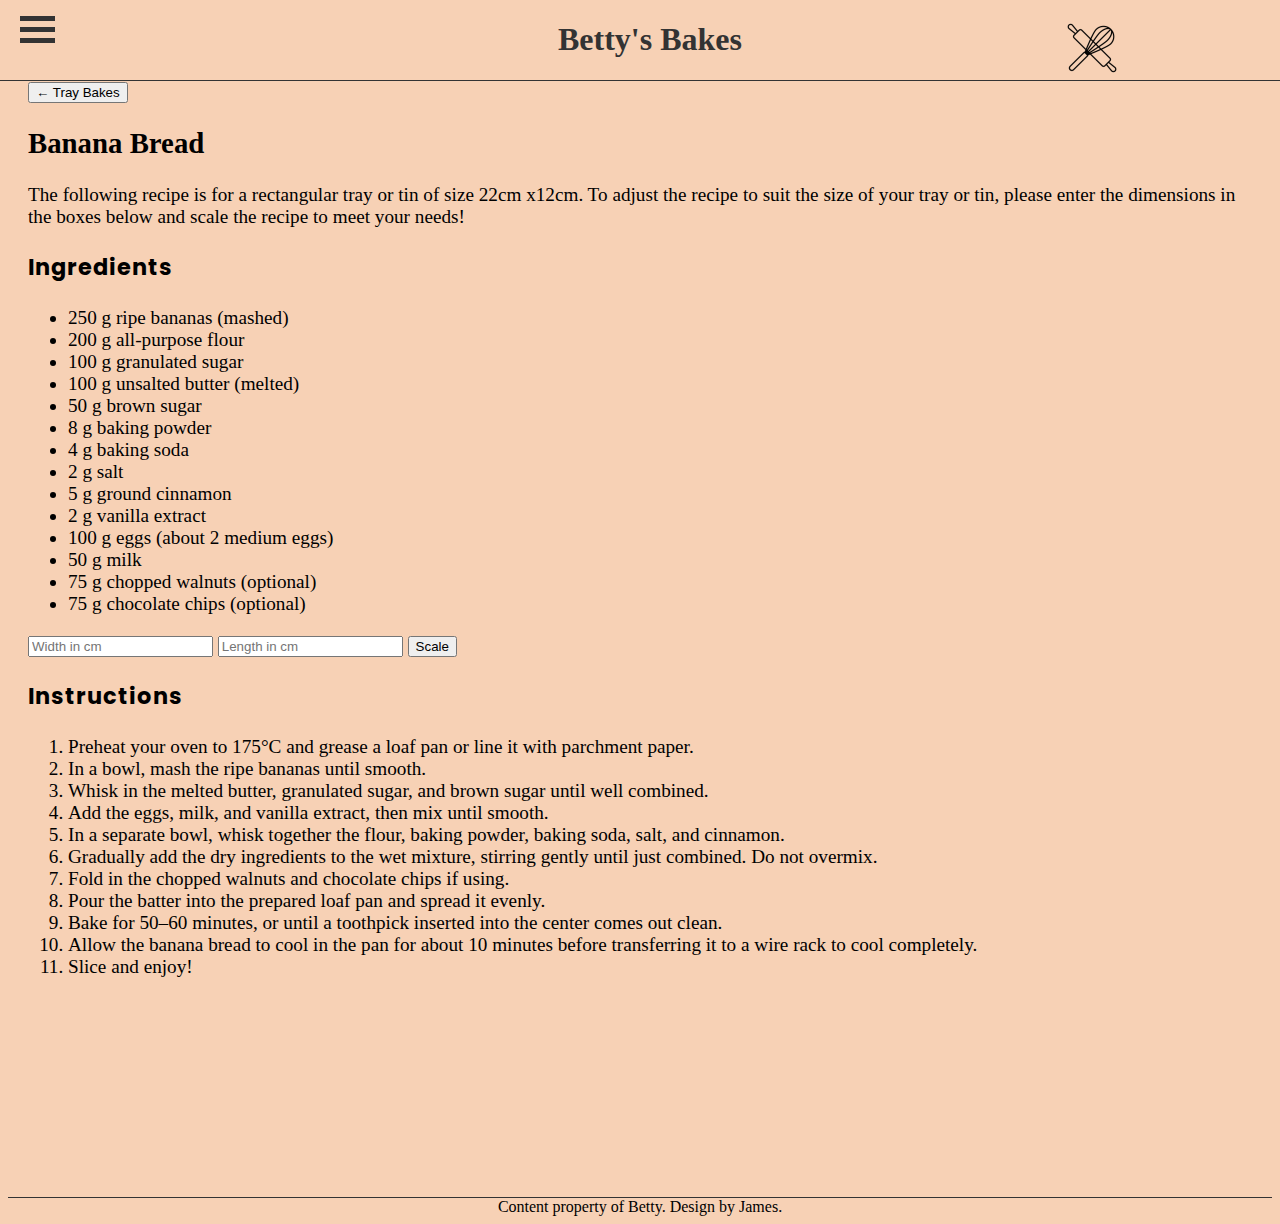
==== banana.html @ fe417059 "added content for recipe and linked a new JS file for scaling the recipe" ====
<!DOCTYPE html>
<html lang="en">
<head>
    <meta charset="UTF-8">
    <meta name="viewport" content="width=device-width, initial-scale=1.0">
    <title>Banana Bread</title>
    <link href="./style.css" rel="stylesheet">
    <link href="https://fonts.googleapis.com/css2?family=Poppins:wght@400;700&display=swap" rel="stylesheet">

</head>
<body>
    <div id="wrapper">
        <header>
            <div id="hamburger-icon" onclick="myFunction(this)">
                <div class="bar1"></div>
                <div class="bar2"></div>
                <div class="bar3"></div>
            </div>
            <div id="header-content">
                <h1>
                    Betty's Bakes
                </h1>
            </div>
            <div id="header-logo">
                <img src="./Images/Logos/header-logo.png">
            </div>
        </header>
        <nav>
            <a href="index.html#home">Home</a>
            <a href="index.html#breads">Breads</a>
            <a href="index.html#tray-bakes">Tray Bakes</a>
            <a href="index.html#quick-recipes">Quick Recipes</a>
            <a href="index.html#about">About</a>
        </nav>
        <main>
            <a href="index.html#tray-bakes"><button class="back-to-traybakes">&larr; Tray Bakes</button></a>
            <h2>Banana Bread</h2>
            <p>The following recipe is for a rectangular tray or tin of size 22cm x12cm. To adjust the recipe to suit 
                the size of your tray or tin, please enter the dimensions in the boxes below and scale the recipe to meet
                your needs!
            </p>
            <div class="scalable-container">
                <div class="scalable-recipe">
                    <h3>Ingredients</h3>
                    <ul>
                        <li><span class="amount">250</span> <span class="unit">g</span> ripe bananas (mashed)</li>
                        <li><span class="amount">200</span> <span class="unit">g</span> all-purpose flour</li>
                        <li><span class="amount">100</span> <span class="unit">g</span> granulated sugar</li>
                        <li><span class="amount">100</span> <span class="unit">g</span> unsalted butter (melted)</li>
                        <li><span class="amount">50</span> <span class="unit">g</span> brown sugar</li>
                        <li><span class="amount">8</span> <span class="unit">g</span> baking powder</li>
                        <li><span class="amount">4</span> <span class="unit">g</span> baking soda</li>
                        <li><span class="amount">2</span> <span class="unit">g</span> salt</li>
                        <li><span class="amount">5</span> <span class="unit">g</span> ground cinnamon</li>
                        <li><span class="amount">2</span> <span class="unit">g</span> vanilla extract</li>
                        <li><span class="amount">100</span> <span class="unit">g</span> eggs (about 2 medium eggs)</li>
                        <li><span class="amount">50</span> <span class="unit">g</span> milk</li>
                        <li><span class="amount">75</span> <span class="unit">g</span> chopped walnuts (optional)</li>
                        <li><span class="amount">75</span> <span class="unit">g</span> chocolate chips (optional)</li>
                    </ul>
                    <input id="width-input" type="text" placeholder="Width in cm"></input>
                    <input id="length-input" type="text" placeholder="Length in cm"></input>
                    <button id="scale-button">Scale</button>
                    <script src="./scale.js"></script>
                </div>
                <div class="scalable-recipe">
                    <h3>Instructions</h3>
                    <ol>
                        <li>Preheat your oven to 175°C and grease a loaf pan or line it with parchment paper.</li>
                        <li>In a bowl, mash the ripe bananas until smooth.</li>
                        <li>Whisk in the melted butter, granulated sugar, and brown sugar until well combined.</li>
                        <li>Add the eggs, milk, and vanilla extract, then mix until smooth.</li>
                        <li>In a separate bowl, whisk together the flour, baking powder, baking soda, salt, and cinnamon.</li>
                        <li>Gradually add the dry ingredients to the wet mixture, stirring gently until just combined. Do not overmix.</li>
                        <li>Fold in the chopped walnuts and chocolate chips if using.</li>
                        <li>Pour the batter into the prepared loaf pan and spread it evenly.</li>
                        <li>Bake for 50–60 minutes, or until a toothpick inserted into the center comes out clean.</li>
                        <li>Allow the banana bread to cool in the pan for about 10 minutes before transferring it to a wire rack to cool completely.</li>
                        <li>Slice and enjoy!</li>
                    </ol>
                </div>
            </div>
        </main>
        <footer>
            Content property of Betty. Design by James.
        </footer>
    </div>
    <script src="./script.js"></script>
</body>
</html>
---- style.css ----
html{
    scroll-behavior: smooth;
    scroll-padding-top: 100px;
    scroll-padding-left: 258px;
}
body{
    background-color: #F7D1B5;
}
header{
    border-bottom: 1px solid #333333;
    background-color: #F7D1B5;
    position:fixed;
    top:0;
    left:0;
    display:flex;
    height:80px;
    width:100%;
    z-index: 1;
}
#header-logo{
    font-size: 1rem;
    text-align: center;
    flex: 3;
    margin-top: 20px;
}
#header-content{
    color: #333333;
    text-align: center;
    flex: 4;
}
#hamburger-icon {
    padding-top: 10px;
    margin-left:20px;
    color: #333333;
    font-size: 3rem;
    cursor: pointer;
    display: inline-block;
    flex: 3;
    transition: transform 0.4s ease;
}
.bar1, .bar2, .bar3 {
    width: 35px;
    height: 5px;
    background-color: #333;
    margin: 6px 0;
    transition: 0.4s;
}
.change .bar1 {
    transform: translate(0, 11px) rotate(-45deg);
}
.change .bar2 {
    opacity: 0;
}
.change .bar3 {
    transform: translate(0, -11px) rotate(45deg);
}
#nav-button{
    color: #333333;
    font-size: 3rem;
    text-align: center;
    flex: 3;
}
nav{ 
    width: 180px;
    height: 100%;
    position: fixed;
    top: 0px;
    left: -230px;
    border-right: 1px solid #333333;
    background-color: #F7D1B5;
    text-align: left;
    display: flex;
    flex-direction: column;
    padding: 20px;
    transition: transform 0.4s ease;
    z-index: 100;
}
nav a{
    color:#333333;
    text-decoration: none;
    font-size: 1rem;
    padding-bottom: 1rem;
}
nav a:hover {
    color: white;
}
section{
    margin-bottom: 200px;
}
main{
    margin-top: 80px;
    padding-top: 0;
    margin-bottom: 200px;
    transition: margin-left 0.4s ease;
    padding-left: 20px;
    padding-right: 20px;
    width: calc(100vw - 68px);
    max-width: 100vw;
    overflow-x: hidden;
    font-size: 1.2rem;

}
footer{
    border-top: 1px solid #333333;
    text-align: center;
    width: 100%;
    font-size: 1rem;;
}
.nav-open {
    transform: translateX(230px);
}
main.nav-open-main {
    margin-left: 220px;
}
#hamburger-icon.nav-open-icon {
    transform: translateX(230px);
}
.bread-photo, .tray-photo{
    width: 100%;
    height:auto;
    border-radius: 10px;
    box-shadow: 0px 4px 8px rgba(0, 0, 0, 0.1);
}
#bread-container{
    display:flex;
    flex-direction: row;
    flex-wrap: wrap;
    justify-content: space-around;
}
.bread-recipe, .tray-recipe{
    max-width: 366px;
    background-color: #ffffff;
    margin: 20px 8px 8px;
    padding: 15px;
    text-align: center;
    border-radius: 12px;
    transition: transform 0.3s ease-in-out;
    
}
.bread-recipe, .tray-recipe h3{ 
    font-family: 'Poppins', sans-serif;
    color: #333333;
    font-size: 1.5rem;
    letter-spacing: 1px;
}
.bread-recipe:hover, .tray-recipe:hover{
    transform: scale(1.05);
}
.bread-photo:hover{
    box-shadow: 0px 8px 16px rgba(0, 0, 0, 0.2);
}
#recipeDetails {
    background-color: #ffffff;
    border-radius: 12px;
    padding: 15px;
    width: auto;
    max-width: 600px;
    margin: auto;
    font-size: 1rem;
}
#recipeDetails h2, h3{
    font-family: 'Poppins', sans-serif;
    letter-spacing: 1px;
}
#go-back{
    font-size: 1.5rem;
    padding: 5px;
    margin: 10px auto 0;
    border-radius: 5px;;
}
#go-back:hover{
    background-color: #9dd595;
    cursor: pointer;
}
#tray-container{
    display: grid;
    grid-template-columns: repeat(auto-fit, minmax(250px, 1fr));
    justify-items: center;
}
main a{
    text-decoration: none;
}
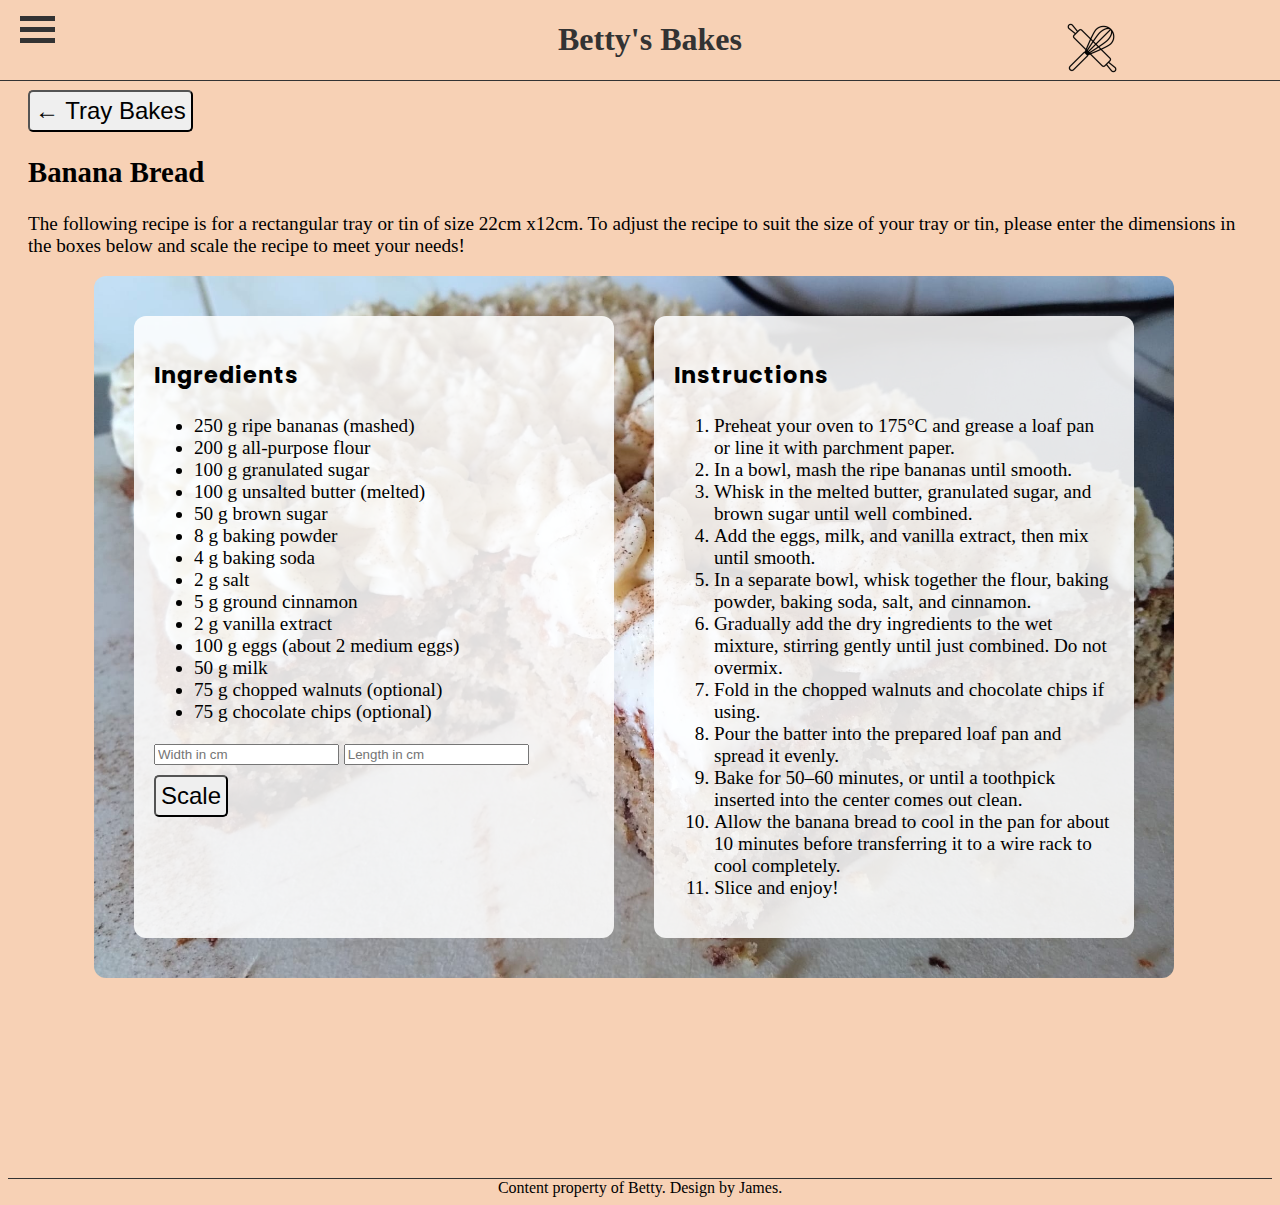
==== commit d99c9e2a: "changed script source as script.js was casuing a console error" ====
--- a/banana.html
+++ b/banana.html
@@ -61,7 +61,6 @@
                     <input id="width-input" type="text" placeholder="Width in cm"></input>
                     <input id="length-input" type="text" placeholder="Length in cm"></input>
                     <button id="scale-button">Scale</button>
-                    <script src="./scale.js"></script>
                 </div>
                 <div class="scalable-recipe">
                     <h3>Instructions</h3>
@@ -85,6 +84,6 @@
             Content property of Betty. Design by James.
         </footer>
     </div>
-    <script src="./script.js"></script>
+    <script src="./scale.js"></script>
 </body>
 </html>--- a/style.css
+++ b/style.css
@@ -162,13 +162,13 @@
     font-family: 'Poppins', sans-serif;
     letter-spacing: 1px;
 }
-#go-back{
+button{
     font-size: 1.5rem;
     padding: 5px;
     margin: 10px auto 0;
     border-radius: 5px;;
 }
-#go-back:hover{
+button:hover{
     background-color: #9dd595;
     cursor: pointer;
 }
@@ -179,4 +179,23 @@
 }
 main a{
     text-decoration: none;
+}
+.scalable-container{
+    background-image: url('./Images/Traybakes/banana_1.jpeg');
+    background-position: center;
+    background-size: cover;
+    display: grid;
+    grid-template-columns: repeat(auto-fit, minmax(150px, 3fr));
+    border-radius: 12px;
+    padding: 40px;
+    width: auto;
+    max-width: 1000px;
+    margin: auto;
+    gap: 40px;
+}
+.scalable-recipe{
+    background-color: #ffffffde;
+    border-radius: 12px;
+    padding: 20px;
+    font-size: 1.2rem;
 }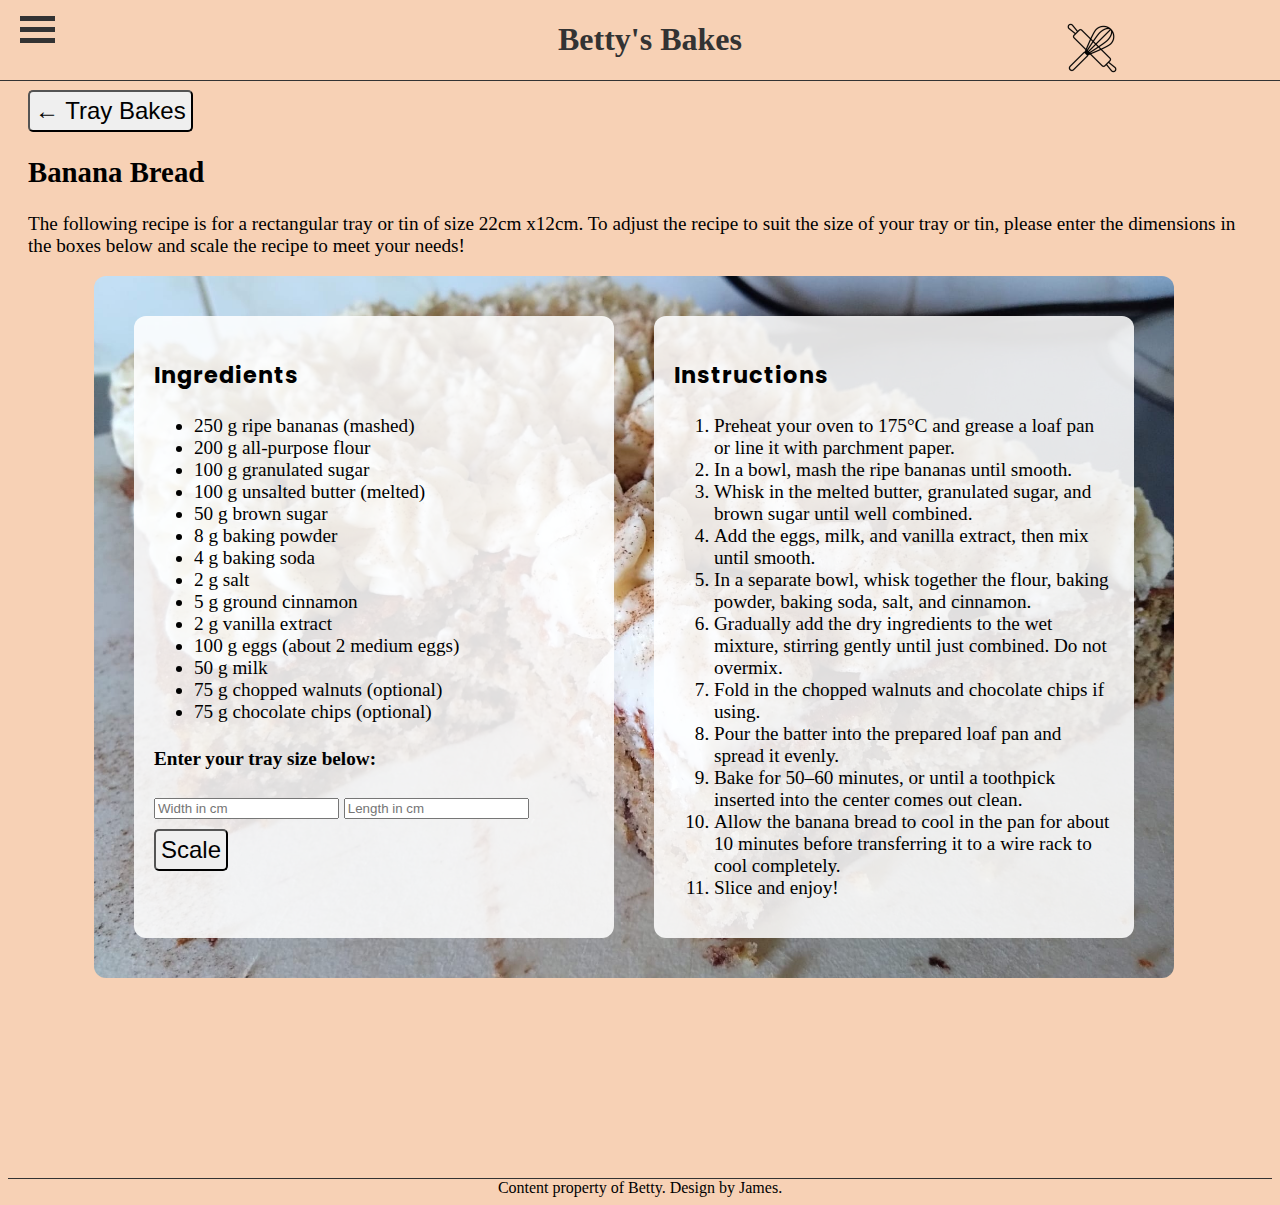
==== commit 1444086d: "added spans for scale.js to target" ====
--- a/banana.html
+++ b/banana.html
@@ -35,11 +35,11 @@
         <main>
             <a href="index.html#tray-bakes"><button class="back-to-traybakes">&larr; Tray Bakes</button></a>
             <h2>Banana Bread</h2>
-            <p>The following recipe is for a rectangular tray or tin of size 22cm x12cm. To adjust the recipe to suit 
+            <p>The following recipe is for a rectangular tray or tin of size <span id="original-length">22</span>cm x<span id="original-width">12</span>cm. To adjust the recipe to suit 
                 the size of your tray or tin, please enter the dimensions in the boxes below and scale the recipe to meet
                 your needs!
             </p>
-            <div class="scalable-container">
+            <div id="banana" class="scalable-container">
                 <div class="scalable-recipe">
                     <h3>Ingredients</h3>
                     <ul>
@@ -58,8 +58,9 @@
                         <li><span class="amount">75</span> <span class="unit">g</span> chopped walnuts (optional)</li>
                         <li><span class="amount">75</span> <span class="unit">g</span> chocolate chips (optional)</li>
                     </ul>
-                    <input id="width-input" type="text" placeholder="Width in cm"></input>
-                    <input id="length-input" type="text" placeholder="Length in cm"></input>
+                    <h4>Enter your tray size below:</h4>
+                    <input id="width-input" type="number" placeholder="Width in cm"></input>
+                    <input id="length-input" type="number" placeholder="Length in cm"></input>
                     <button id="scale-button">Scale</button>
                 </div>
                 <div class="scalable-recipe">
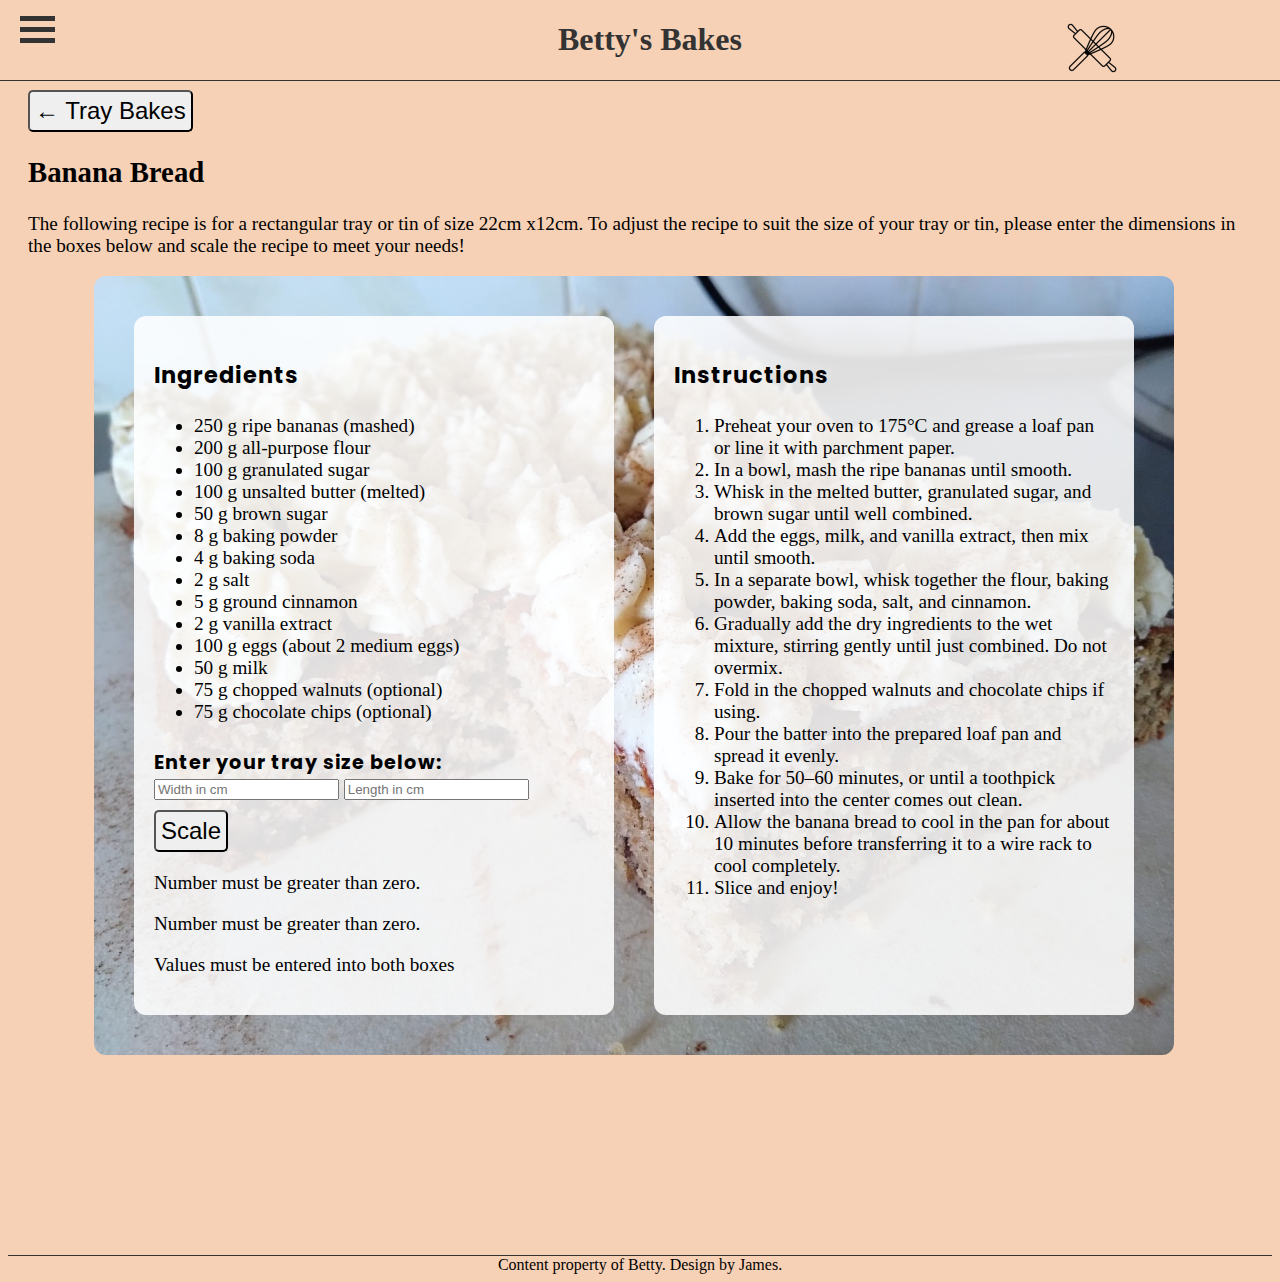
==== commit 922a5c03: "added class and id for JS input validation" ====
--- a/banana.html
+++ b/banana.html
@@ -59,9 +59,12 @@
                         <li><span class="amount">75</span> <span class="unit">g</span> chocolate chips (optional)</li>
                     </ul>
                     <h4>Enter your tray size below:</h4>
-                    <input id="width-input" type="number" placeholder="Width in cm"></input>
-                    <input id="length-input" type="number" placeholder="Length in cm"></input>
+                    <input id="width-input" type="number" class="positive-number" placeholder="Width in cm"></input>
+                    <input id="length-input" type="number" class="positive-number" placeholder="Length in cm"></input>
                     <button id="scale-button">Scale</button>
+                    <p class="error-message">Number must be greater than zero.</p>
+                    <p class="error-message">Number must be greater than zero.</p>
+                    <p id="no-area">Values must be entered into both boxes</p>
                 </div>
                 <div class="scalable-recipe">
                     <h3>Instructions</h3>
--- a/style.css
+++ b/style.css
@@ -181,7 +181,6 @@
     text-decoration: none;
 }
 .scalable-container{
-    background-image: url('./Images/Traybakes/banana_1.jpeg');
     background-position: center;
     background-size: cover;
     display: grid;
@@ -198,4 +197,21 @@
     border-radius: 12px;
     padding: 20px;
     font-size: 1.2rem;
+}
+.scalable-recipe h4{
+    margin-bottom: 0;
+    font-family: 'Poppins', sans-serif;
+    letter-spacing: 1px;
+}
+#banana{
+    background-image: url('./Images/Traybakes/banana_1.jpeg');
+}
+#brownie{
+    background-image: url('./Images/Traybakes/tray_4.jpeg');
+}
+#chocolate{
+    background-image: url('./Images/Traybakes/chocolate_1.jpeg');
+}
+#cheesecake{
+    background-image: url('./Images/Traybakes/cheesecake_1.jpeg');
 }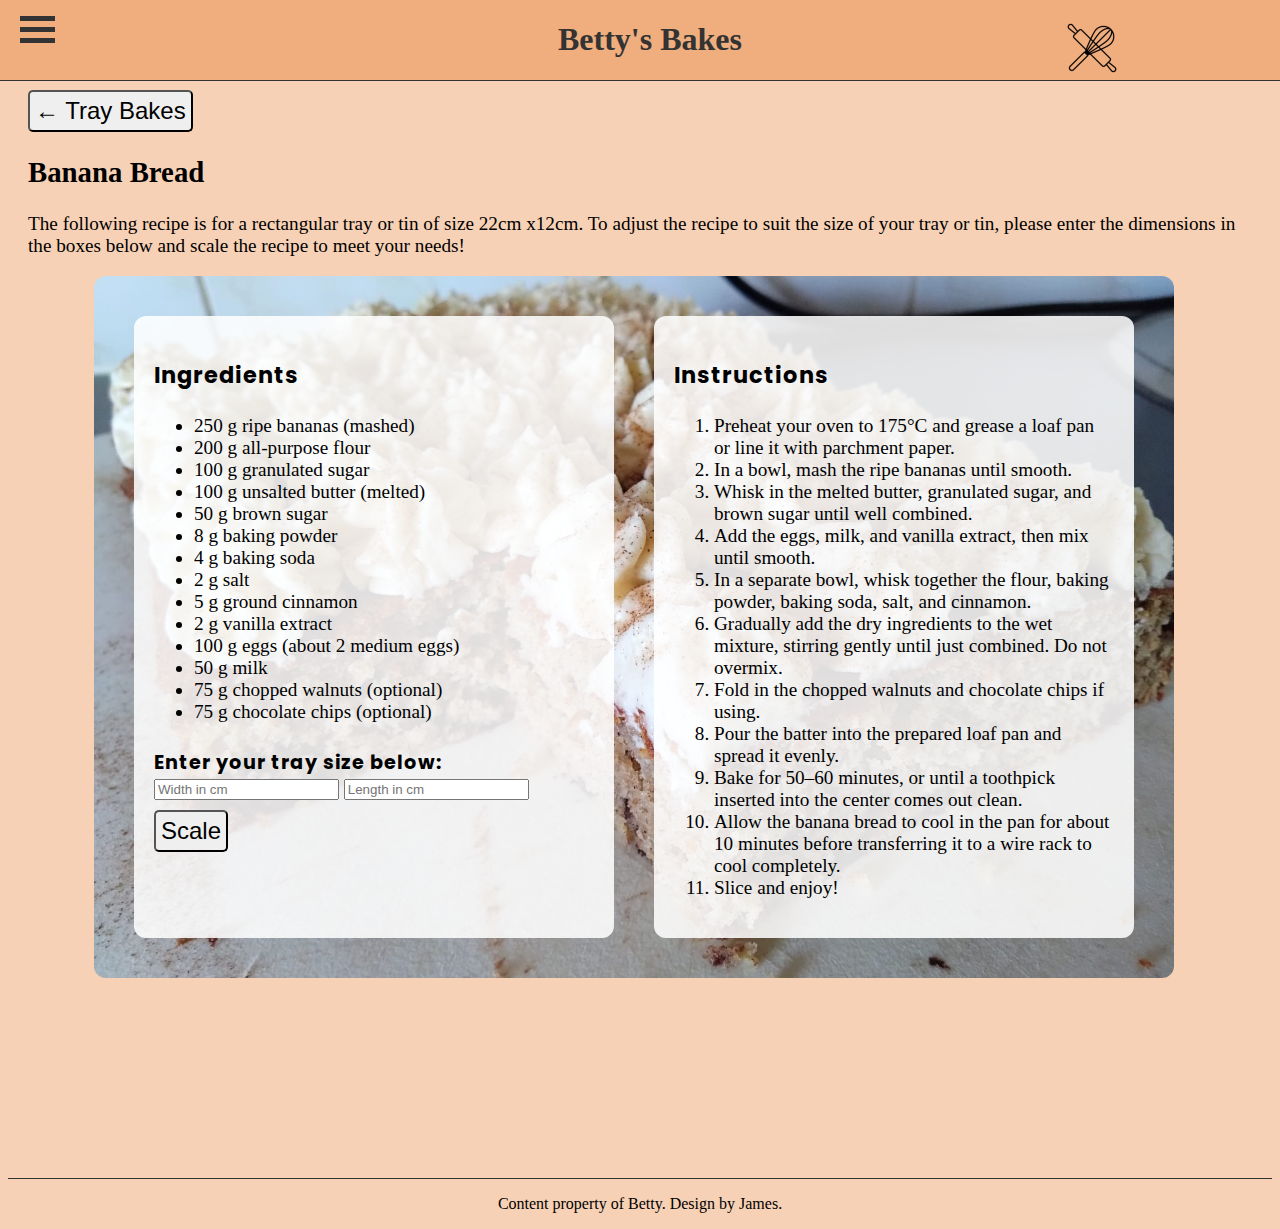
==== commit 6aeed4d7: "added new nav links to relfect the content" ====
--- a/banana.html
+++ b/banana.html
@@ -6,6 +6,8 @@
     <title>Banana Bread</title>
     <link href="./style.css" rel="stylesheet">
     <link href="https://fonts.googleapis.com/css2?family=Poppins:wght@400;700&display=swap" rel="stylesheet">
+    <link href="https://fonts.googleapis.com/css2?family=Dancing+Script:wght@400;700&display=swap" rel="stylesheet">
+    <link href="https://fonts.googleapis.com/css2?family=Nunito:wght@300;400;600;700&display=swap" rel="stylesheet">
 
 </head>
 <body>
@@ -22,7 +24,7 @@
                 </h1>
             </div>
             <div id="header-logo">
-                <img src="./Images/Logos/header-logo.png">
+                <img id="header-image" src="./Images/Logos/header-logo.png">
             </div>
         </header>
         <nav>
@@ -30,7 +32,8 @@
             <a href="index.html#breads">Breads</a>
             <a href="index.html#tray-bakes">Tray Bakes</a>
             <a href="index.html#quick-recipes">Quick Recipes</a>
-            <a href="index.html#about">About</a>
+            <a href="index.html#portfolio">Portfolio</a>
+            <a href="index.html#newsletter">Newsletter</a>
         </nav>
         <main>
             <a href="index.html#tray-bakes"><button class="back-to-traybakes">&larr; Tray Bakes</button></a>
@@ -85,7 +88,7 @@
             </div>
         </main>
         <footer>
-            Content property of Betty. Design by James.
+            <p>Content property of Betty. Design by James.</p>
         </footer>
     </div>
     <script src="./scale.js"></script>
--- a/style.css
+++ b/style.css
@@ -8,7 +8,7 @@
 }
 header{
     border-bottom: 1px solid #333333;
-    background-color: #F7D1B5;
+    background-color: #f0ad7d;
     position:fixed;
     top:0;
     left:0;
@@ -18,7 +18,6 @@
     z-index: 1;
 }
 #header-logo{
-    font-size: 1rem;
     text-align: center;
     flex: 3;
     margin-top: 20px;
@@ -27,6 +26,7 @@
     color: #333333;
     text-align: center;
     flex: 4;
+    transition: transform 0.4s ease;
 }
 #hamburger-icon {
     padding-top: 10px;
@@ -67,7 +67,7 @@
     top: 0px;
     left: -230px;
     border-right: 1px solid #333333;
-    background-color: #F7D1B5;
+    background-color: #f0ad7d;
     text-align: left;
     display: flex;
     flex-direction: column;
@@ -78,7 +78,7 @@
 nav a{
     color:#333333;
     text-decoration: none;
-    font-size: 1rem;
+    font-size: 1.5rem;
     padding-bottom: 1rem;
 }
 nav a:hover {
@@ -112,7 +112,7 @@
 main.nav-open-main {
     margin-left: 220px;
 }
-#hamburger-icon.nav-open-icon {
+#hamburger-icon.nav-open-icon, #header-content.nav-open-icon{
     transform: translateX(230px);
 }
 .bread-photo, .tray-photo{
@@ -135,7 +135,7 @@
     text-align: center;
     border-radius: 12px;
     transition: transform 0.3s ease-in-out;
-    
+    cursor: pointer;
 }
 .bread-recipe, .tray-recipe h3{ 
     font-family: 'Poppins', sans-serif;
@@ -176,6 +176,7 @@
     display: grid;
     grid-template-columns: repeat(auto-fit, minmax(250px, 1fr));
     justify-items: center;
+    gap: 10px;
 }
 main a{
     text-decoration: none;
@@ -214,4 +215,157 @@
 }
 #cheesecake{
     background-image: url('./Images/Traybakes/cheesecake_1.jpeg');
-}+}
+.error-message, #no-area{
+    color: red;
+    display: none;
+}
+input[type="text"],
+input[type="email"],
+input[type="tel"]{
+    width: 100%;
+    padding: 10px;
+    border: 1px solid #ccc;
+    border-radius: 4px;
+    box-sizing: border-box;
+    margin-bottom: 10px;
+}
+input[type="password"]{
+    position: relative;
+    width: 100%;
+    padding:10px;
+    border: 1px solid #ccc;
+    border-radius: 4px;
+    box-sizing: border-box;
+    margin-bottom: 10px;
+}
+.error{
+    color: red;
+}
+#result{
+    color: green;
+}
+.password-container {
+    position: relative;
+    display: inline-block;
+}
+#eye{
+    position: absolute;
+    right: 50px;
+    padding-top: 5px;
+    cursor: pointer;
+}
+.thumbnails {
+    display: grid;
+    grid-template-columns: repeat(auto-fit, minmax(100px, 1fr));
+    gap: 10px;
+    margin-top: 15px;
+    max-width: 80%;
+    margin: auto;
+}
+.thumbnails img {
+    border-radius: 5px;
+    cursor: pointer;
+    transition: transform 0.3s, opacity 0.3s;
+}
+.thumbnails img:hover{
+    transform: scale(1.05);
+    opacity: 0.9;
+}
+.gallery{
+    display: none;
+    position: fixed;
+    top: 0;
+    left: 0;
+    width: 100%;
+    height: 100%;
+    background: rgba(0, 0, 0, 0.8);
+    z-index: 100000;
+}
+#gallery{
+    justify-content: center;
+    align-items: center;
+}
+.close{
+    cursor: pointer;
+    position: absolute;
+    top: 50px;
+    right: 50px;
+    color: #ffffff;
+}
+.left{
+    cursor: pointer;
+    position: absolute;
+    color: #ffffff;
+    top: 50%;
+    left: 5%;
+    font-size: 4rem;
+}
+.right{
+    cursor: pointer;
+    position: absolute;
+    color: #ffffff;
+    top: 50%;
+    right: 5%;
+    font-size: 4rem;
+}
+.gallery img {
+    max-width: 90%;
+    max-height: 90%;
+    border-radius: 10px;
+    border: 2px solid #ffffff;
+}
+#quick-container{
+    display: grid;
+    grid-template-columns: 1fr;
+    justify-items: center;
+}
+.quick-recipes{
+    max-width: 450px;
+    background-color: #ffffff;
+    margin: 20px 8px 8px;
+    padding: 15px;
+    text-align: left;
+    border-radius: 12px;
+    cursor: pointer;
+    box-shadow: 0px 4px 8px rgba(0, 0, 0, 0.3);
+}
+.previous{
+    left: 5%;
+}
+.next{
+    right: 5%;
+}
+#quick-recipes {
+    position: relative;
+    width: 100%;
+}
+
+.previous, .next {
+    font-size: 4rem;
+    cursor: pointer;
+    position: absolute;
+    top: 350px;
+}
+li.marked {
+    text-decoration: line-through;
+}
+#shopping-list{
+    padding: 20px;
+    position: fixed;
+    display: none;
+    top: 80px;
+    right: 0;
+    height: 100vh;
+    width: 250px;
+    border: 1px solid #333333;
+    background-color: #ffffff;
+    z-index: 1;
+}
+#clear-shopping-list, #close-shopping-list{
+    display: inline;
+}
+#print{
+    display: block;
+    margin-top: 25px;
+}
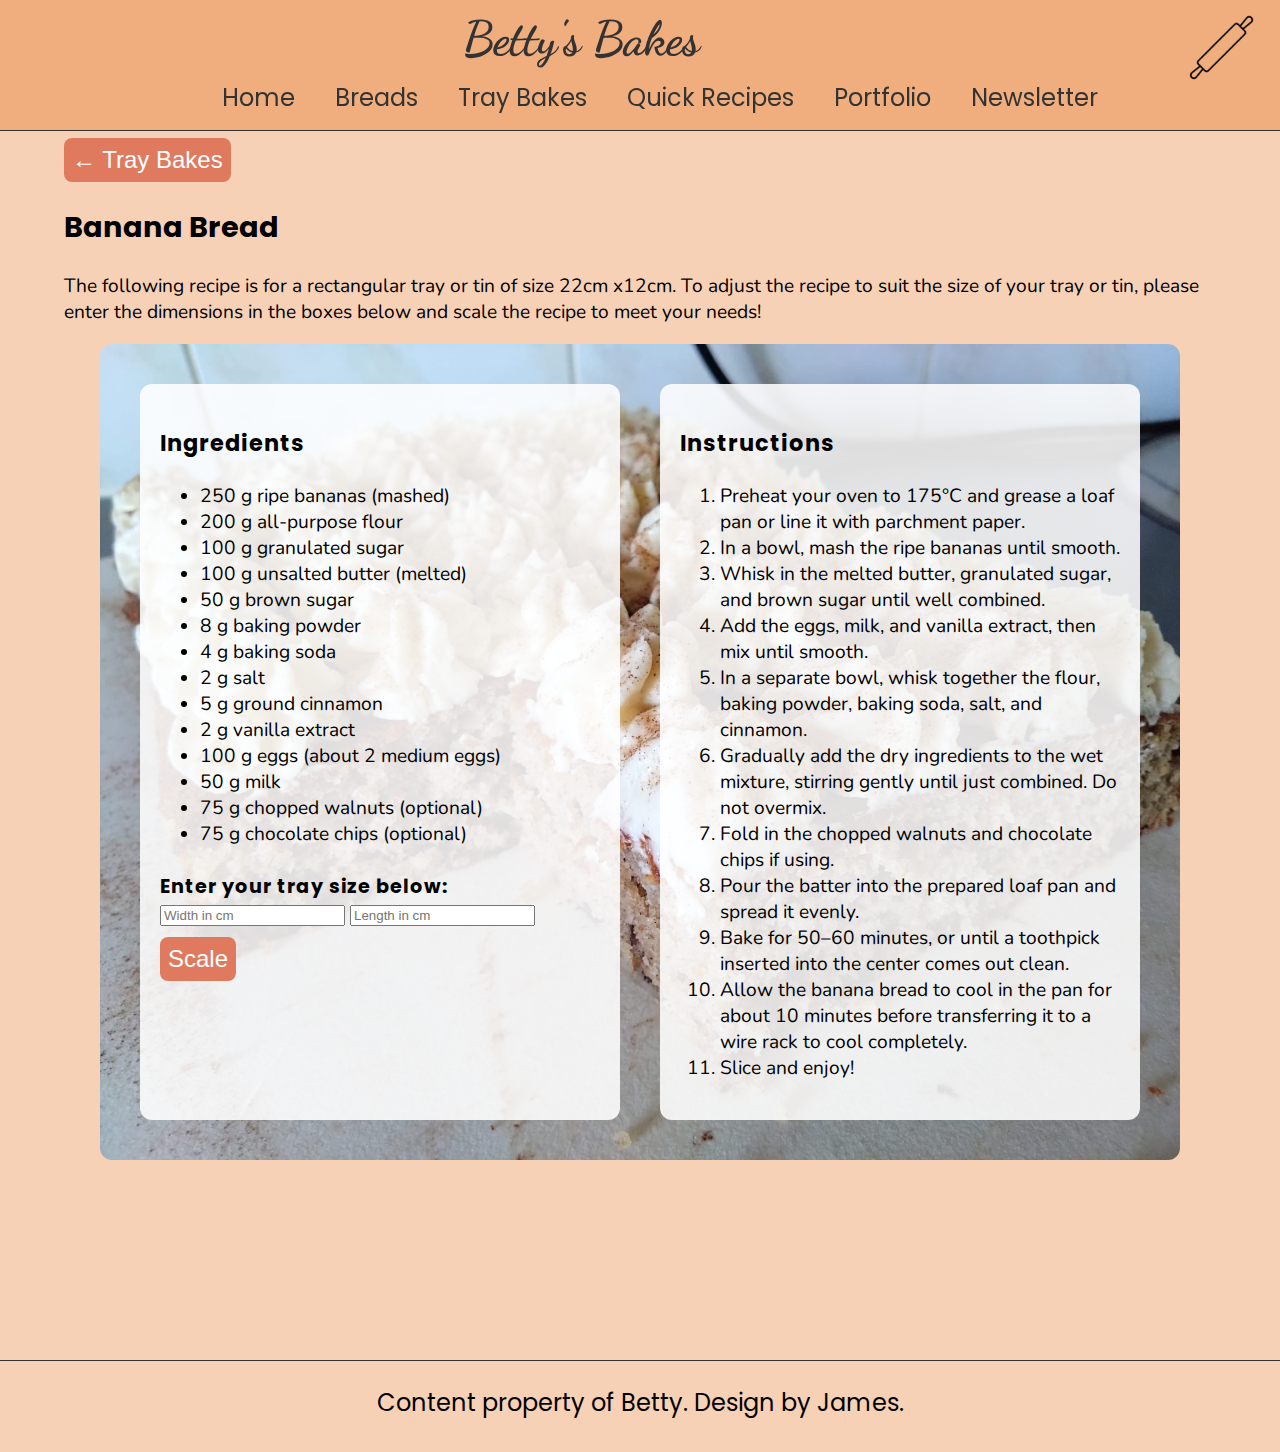
==== commit 3b0a313f: "added aria tags and updated header to match index.html" ====
--- a/banana.html
+++ b/banana.html
@@ -13,7 +13,7 @@
 <body>
     <div id="wrapper">
         <header>
-            <div id="hamburger-icon" onclick="myFunction(this)">
+            <div id="hamburger-icon" onclick="myFunction(this)" aria-label="Toggle navigation menu">
                 <div class="bar1"></div>
                 <div class="bar2"></div>
                 <div class="bar3"></div>
@@ -23,8 +23,28 @@
                     Betty's Bakes
                 </h1>
             </div>
-            <div id="header-logo">
-                <img id="header-image" src="./Images/Logos/header-logo.png">
+            <div id="header-logo" aria-label="Slideshow of baking items">
+                <div class="slideshow-container" role="region" aria-live="polite">
+                    <div class="mySlides fade" role="img" aria-label="Baked item image 1">
+                        <img src="./Images/Slideshow/Picture_1.png" style="width:100%" alt="Baked item">
+                    </div>
+                    <div class="mySlides fade" role="img" aria-label="Baked item image 2">
+                        <img src="./Images/Slideshow/Picture_2.png" style="width:100%" alt="Baked item">
+                    </div>
+                    <div class="mySlides fade" role="img" aria-label="Baked item image 3">
+                        <img src="./Images/Slideshow/Picture_3.png" style="width:100%" alt="Baked item">
+                    </div>
+                    <div class="mySlides fade" role="img" aria-label="Baked item image 4">
+                        <img src="./Images/Slideshow/Picture_4.png" style="width:100%" alt="Baked item">
+                    </div>
+                    <div class="mySlides fade" role="img" aria-label="Baked item image 5">
+                        <img src="./Images/Slideshow/Picture_5.png" style="width:100%" alt="Baked item">
+                    </div>
+                    <div class="mySlides fade" role="img" aria-label="Baked item image 6">
+                        <img src="./Images/Slideshow/Picture_6.png" style="width:100%" alt="Baked item">
+                    </div>
+                </div>
+                
             </div>
         </header>
         <nav>
@@ -36,7 +56,7 @@
             <a href="index.html#newsletter">Newsletter</a>
         </nav>
         <main>
-            <a href="index.html#tray-bakes"><button class="back-to-traybakes">&larr; Tray Bakes</button></a>
+            <a href="index.html#tray-bakes"><button class="back-to-traybakes" role="button" aria-label="Go back to Tray Bakes">&larr; Tray Bakes</button></a>
             <h2>Banana Bread</h2>
             <p>The following recipe is for a rectangular tray or tin of size <span id="original-length">22</span>cm x<span id="original-width">12</span>cm. To adjust the recipe to suit 
                 the size of your tray or tin, please enter the dimensions in the boxes below and scale the recipe to meet
@@ -64,9 +84,9 @@
                     <h4>Enter your tray size below:</h4>
                     <input id="width-input" type="number" class="positive-number" placeholder="Width in cm"></input>
                     <input id="length-input" type="number" class="positive-number" placeholder="Length in cm"></input>
-                    <button id="scale-button">Scale</button>
-                    <p class="error-message">Number must be greater than zero.</p>
-                    <p class="error-message">Number must be greater than zero.</p>
+                    <button id="scale-button" aria-label="Scale recipe based on tray size">Scale</button>
+                    <p class="error-message" aria-live="polite">Number must be greater than zero.</p>
+                    <p class="error-message" aria-live="polite">Number must be greater than zero.</p>
                     <p id="no-area">Values must be entered into both boxes</p>
                 </div>
                 <div class="scalable-recipe">
--- a/style.css
+++ b/style.css
@@ -5,11 +5,14 @@
 }
 body{
     background-color: #F7D1B5;
+    margin-left: 0;
+    margin-right: 0;
+    font-family: 'Nunito', sans-serif;
 }
 header{
     border-bottom: 1px solid #333333;
     background-color: #f0ad7d;
-    position:fixed;
+    position: fixed;
     top:0;
     left:0;
     display:flex;
@@ -19,14 +22,26 @@
 }
 #header-logo{
     text-align: center;
-    flex: 3;
-    margin-top: 20px;
+    flex: 2;
+    margin-top: 10px;
+    overflow:hidden;
 }
 #header-content{
     color: #333333;
     text-align: center;
-    flex: 4;
+    flex: 7;
     transition: transform 0.4s ease;
+    overflow: hidden;
+    white-space: nowrap;
+}
+#header-content h1{
+    font-family: 'Dancing Script', cursive;
+    font-size: 2rem;
+    margin-top: 10px;
+    transition: transform 0.4s ease;
+}
+#header-image{
+    transition: transform 0.4s ease, opacity 0.4s ease;
 }
 #hamburger-icon {
     padding-top: 10px;
@@ -35,7 +50,7 @@
     font-size: 3rem;
     cursor: pointer;
     display: inline-block;
-    flex: 3;
+    flex: 1;
     transition: transform 0.4s ease;
 }
 .bar1, .bar2, .bar3 {
@@ -61,11 +76,11 @@
     flex: 3;
 }
 nav{ 
-    width: 180px;
+    width: 100px;
     height: 100%;
     position: fixed;
     top: 0px;
-    left: -230px;
+    left: -150px;
     border-right: 1px solid #333333;
     background-color: #f0ad7d;
     text-align: left;
@@ -75,20 +90,48 @@
     transition: transform 0.4s ease;
     z-index: 100;
 }
+header, nav {
+    transform: translateZ(0);
+    -webkit-transform: translateZ(0);
+    will-change: transform;
+}
 nav a{
     color:#333333;
     text-decoration: none;
-    font-size: 1.5rem;
+    font-size: 1rem;
     padding-bottom: 1rem;
+    font-family: 'Poppins', sans-serif;
 }
 nav a:hover {
     color: white;
 }
 section{
-    margin-bottom: 200px;
-}
-main{
+    margin-bottom: 90px;
+}
+#skiplink a {
+    padding: 6px;
+    position: absolute;
+    top: -80px;
+    left:  0;
+    background-color: #F7D1B5;
+    color: #000000;
+    text-decoration: none;
+    border-bottom-right-radius: 8px;
+    font-weight: bold;
+    font-family: 'Poppins', sans-serif;
+
+    font-size: 1.2rem;
+}
+#skiplink a:focus {
+    position: absolute;
+    left: 0;
+    top: 0;
+    z-index: 100;
+}       
+main{   
     margin-top: 80px;
+    margin-left: 8px;
+    margin-right: 8px;
     padding-top: 0;
     margin-bottom: 200px;
     transition: margin-left 0.4s ease;
@@ -100,20 +143,29 @@
     font-size: 1.2rem;
 
 }
+h2{
+    font-family: 'Poppins', sans-serif;
+}
 footer{
     border-top: 1px solid #333333;
     text-align: center;
     width: 100%;
-    font-size: 1rem;;
+}
+footer p{
+    font-size: 1.5rem;
+    font-family: 'Poppins', sans-serif;
 }
 .nav-open {
-    transform: translateX(230px);
+    transform: translateX(150px);
 }
 main.nav-open-main {
-    margin-left: 220px;
+    margin-left: 140px;
+}
+.nav-open-image{
+    opacity: 0;
 }
 #hamburger-icon.nav-open-icon, #header-content.nav-open-icon{
-    transform: translateX(230px);
+    transform: translateX(150px);
 }
 .bread-photo, .tray-photo{
     width: 100%;
@@ -164,13 +216,19 @@
 }
 button{
     font-size: 1.5rem;
-    padding: 5px;
+    padding: 8px;
     margin: 10px auto 0;
-    border-radius: 5px;;
+    border-radius: 8px;
+    border: none;
+    background-color: #E07A5F;
+    color: #ffffff;
 }
 button:hover{
-    background-color: #9dd595;
-    cursor: pointer;
+    background-color: #D35F3C;
+    cursor: pointer;
+}
+button:active {
+    background-color: #B74A33;
 }
 #tray-container{
     display: grid;
@@ -258,7 +316,7 @@
 .thumbnails {
     display: grid;
     grid-template-columns: repeat(auto-fit, minmax(100px, 1fr));
-    gap: 10px;
+    gap: 15px;
     margin-top: 15px;
     max-width: 80%;
     margin: auto;
@@ -292,25 +350,26 @@
     top: 50px;
     right: 50px;
     color: #ffffff;
+    font-size: 3rem;
 }
 .left{
     cursor: pointer;
     position: absolute;
     color: #ffffff;
     top: 50%;
-    left: 5%;
-    font-size: 4rem;
+    left: 0;
+    font-size: 3rem;
 }
 .right{
     cursor: pointer;
     position: absolute;
     color: #ffffff;
     top: 50%;
-    right: 5%;
-    font-size: 4rem;
+    right: 0;
+    font-size: 3rem;
 }
 .gallery img {
-    max-width: 90%;
+    max-width: 50%;
     max-height: 90%;
     border-radius: 10px;
     border: 2px solid #ffffff;
@@ -321,7 +380,7 @@
     justify-items: center;
 }
 .quick-recipes{
-    max-width: 450px;
+    max-width: 50%;
     background-color: #ffffff;
     margin: 20px 8px 8px;
     padding: 15px;
@@ -331,10 +390,10 @@
     box-shadow: 0px 4px 8px rgba(0, 0, 0, 0.3);
 }
 .previous{
-    left: 5%;
+    left: 0;
 }
 .next{
-    right: 5%;
+    right: 0;
 }
 #quick-recipes {
     position: relative;
@@ -342,7 +401,7 @@
 }
 
 .previous, .next {
-    font-size: 4rem;
+    font-size: 3rem;
     cursor: pointer;
     position: absolute;
     top: 350px;
@@ -369,3 +428,154 @@
     display: block;
     margin-top: 25px;
 }
+#welcome-container{
+    width: 95%;
+    margin: auto;
+    display: flex;
+    gap: 20px;
+}
+#baker{
+    flex: 1;
+    width:300px;
+    height: auto;
+}
+#baker-photo{
+    max-width: 100%;
+    max-height: 100%;
+    object-fit: contain;
+    border-radius: 10px;
+    box-shadow: 0px 4px 8px rgba(0, 0, 0, 0.1);
+}
+#welcome-content{
+    flex:3;
+}
+#first-par{
+    margin-top: 0;
+}
+#section-divider{
+    display: flex;
+    height: 60px;
+    width: 100%;
+    gap: 10px;
+    justify-content: center;
+    align-items: center;
+    margin-top: 40px;
+}
+.divider-image{
+    max-height: 30px;
+    width: auto;
+}
+.slideshow-container {
+max-width: 75px;
+position: relative;
+margin: auto;
+}
+.active {
+background-color: #717171;
+}
+.fade {
+animation-name: fade;
+animation-duration: 1.5s;
+}
+@keyframes fade {
+from {opacity: .4} 
+to {opacity: 1}
+}
+@media screen and (min-width: 768px) {
+    header { grid-area: header; }
+    nav { grid-area: nav; }
+    main { grid-area: main;}
+    footer { grid-area: footer; }
+    #wrapper { display: grid;
+    grid-template: 
+    "header"
+    "nav"
+    "main"
+    "aside"
+    "footer"
+    }
+    nav{
+        min-height: 50px;
+        height: auto;
+        width: 100%;
+        position: fixed;
+        top: 80px;
+        padding-top: 0;
+        padding-bottom: 0;
+        left: 0;
+        border-right: none;
+        border-bottom: 1px solid #333333;
+        background-color: #f0ad7d;
+        text-align: center;
+        display: flex;
+        justify-content: center;
+        flex-direction: row;
+       
+    }
+    nav a{
+        padding-bottom: 0;
+    }
+    main{
+        margin-top: 120px;
+        width: 90%;
+        margin-left: auto;
+        margin-right: auto;
+    }
+    html{
+        scroll-behavior: smooth;
+        scroll-padding-top: 140px;
+    }
+    #hamburger-icon{
+        display: none;
+    }
+    nav a{
+        margin-left: 20px;
+        margin-right: 20px;
+        font-size: 1.5rem;
+    }
+    #eye{
+        right: 80px; 
+    }
+    #header-logo{
+        flex: 1;
+    }
+    #header-content{
+        flex: 10;
+    }
+    #header-content h1{
+        font-size: 3rem;
+    }
+    .previous{
+        left: 100px;
+    }
+    .next{
+        right: 100px;
+    }
+    .previous, .next {
+        font-size: 4rem;
+        cursor: pointer;
+        position: absolute;
+        top: 350px;
+    }
+    .quick-recipes{
+        max-width: 75%;
+    }
+    .left{
+        top: 50%;
+        left: 10%;
+        font-size: 4rem;
+    }
+    .right{
+        top: 50%;
+        right: 10%;
+        font-size: 4rem;
+    }
+    .close{
+        font-size: 4rem;
+    }
+    .gallery img {
+        max-width: 90%;
+    }
+}
+
+  
